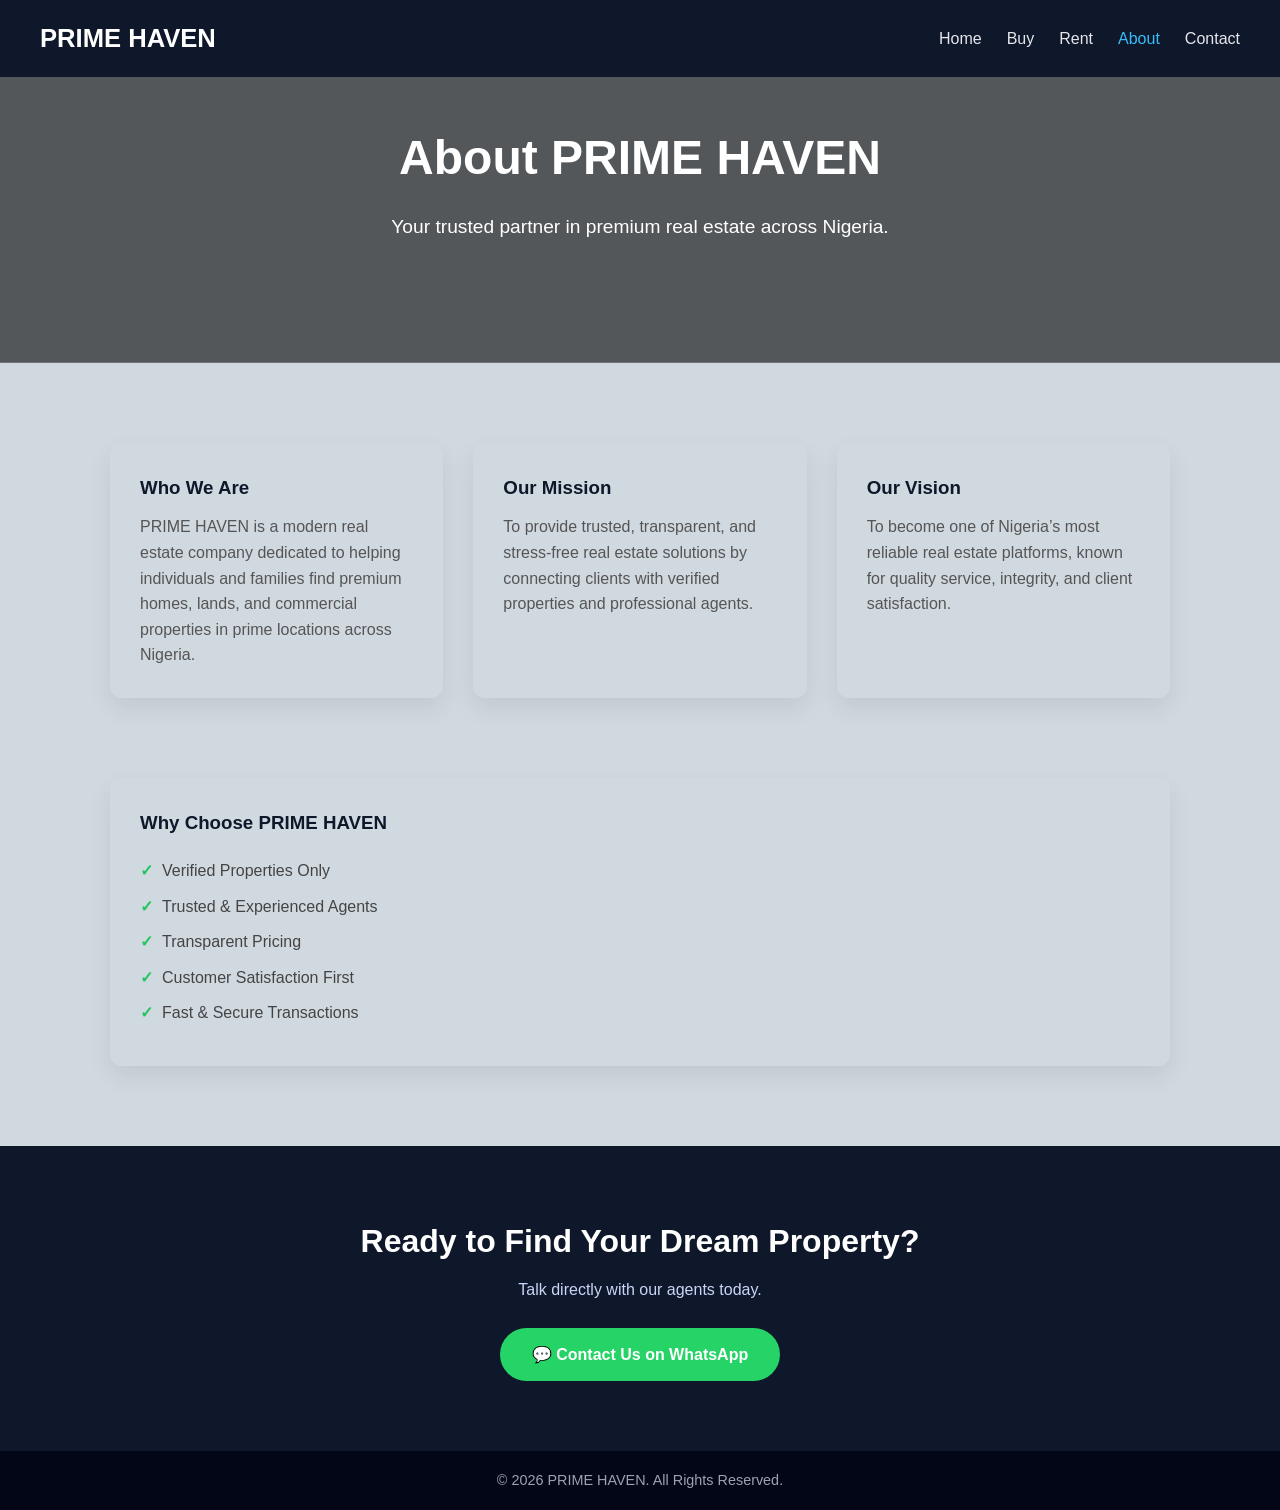
==== about us.html @ c100c232 "Add files via upload" ====
<!DOCTYPE html>
<html lang="en">
<head>
    <meta charset="UTF-8">
    <title>About Us | PRIME HAVEN</title>
    <meta name="viewport" content="width=device-width, initial-scale=1.0">
    <link rel="stylesheet" href="about us.css">
</head>
<body>

    <!-- NAVBAR -->
    <header>
        <nav class="navbar">
            <h2 class="logo">PRIME HAVEN</h2>
            <ul class="nav-links">
                <li><a href="index.html">Home</a></li>
                <li><a href="buy.html">Buy</a></li>
                <li><a href="rent.html">Rent</a></li>
                <li><a href="about us.html" class="active">About</a></li>
                <li><a href="contact.html">Contact</a></li>
            </ul>
        </nav>
    </header>

    <!-- HERO SECTION -->
    <section class="about-hero">
        <h1>About PRIME HAVEN</h1>
        <p>Your trusted partner in premium real estate across Nigeria.</p>
    </section>

    <!-- ABOUT CONTENT -->
    <section class="about-section">
        <div class="about-grid">

            <div class="about-card">
                <h3>Who We Are</h3>
                <p>
                    PRIME HAVEN is a modern real estate company dedicated to helping
                    individuals and families find premium homes, lands, and commercial
                    properties in prime locations across Nigeria.
                </p>
            </div>

            <div class="about-card">
                <h3>Our Mission</h3>
                <p>
                    To provide trusted, transparent, and stress-free real estate solutions
                    by connecting clients with verified properties and professional agents.
                </p>
            </div>

            <div class="about-card">
                <h3>Our Vision</h3>
                <p>
                    To become one of Nigeria’s most reliable real estate platforms,
                    known for quality service, integrity, and client satisfaction.
                </p>
            </div>

        </div>
    </section>

    <!-- VALUES -->
    <section class="about-section">
        <div class="about-card">
            <h3>Why Choose PRIME HAVEN</h3>
            <ul class="values-list">
                <li>Verified Properties Only</li>
                <li>Trusted & Experienced Agents</li>
                <li>Transparent Pricing</li>
                <li>Customer Satisfaction First</li>
                <li>Fast & Secure Transactions</li>
            </ul>
        </div>
    </section>

    <!-- CALL TO ACTION -->
    <section class="about-cta">
        <h2>Ready to Find Your Dream Property?</h2>
        <p>Talk directly with our agents today.</p>
        <a href="https://wa.me/2349022382090" target="_blank">
            💬 Contact Us on WhatsApp
        </a>
    </section>

    <!-- FOOTER -->
    <footer class="footer">
        <p>&copy; 2026 PRIME HAVEN. All Rights Reserved.</p>
    </footer>

</body>
</html>
---- about us.css ----
/* RESET */
* {
    margin: 0;
    padding: 0;
    box-sizing: border-box;
    font-family: Arial, Helvetica, sans-serif;
}

/* GENERAL */
body {
    background-color: #d1d9e0;
    color: #333;
    line-height: 1.6;
}

a {
    text-decoration: none;
}

/* NAVBAR */
.navbar {
    display: flex;
    justify-content: space-between;
    align-items: center;
    padding: 18px 40px;
    background: #0f172a;
    z-index: 999;
    position: fixed;
    width: 100%;
}

.logo {
    color: #fff;
    font-size: 1.6rem;
    font-weight: bold;
}

.nav-links {
    list-style: none;
    display: flex;
    gap: 25px;
}

.nav-links a {
    color: #e5e7eb;
    font-weight: 500;
}

.nav-links a:hover,
.nav-links a.active {
    color: #38bdf8;
}

/* ABOUT HERO */
.about-hero {
    background: linear-gradient(rgba(0,0,0,0.6), rgba(0,0,0,0.6)),
                url("https://images.unsplash.com/photo-1600585154340-be6161a56a0c");
    background-size: cover;
    background-position: center;
    color: #fff;
    text-align: center;
    padding: 120px 20px;
}

.about-hero h1 {
    font-size: 3rem;
    margin-bottom: 15px;
}

.about-hero p {
    font-size: 1.2rem;
    max-width: 700px;
    margin: auto;
}

/* ABOUT SECTION */
.about-section {
    max-width: 1100px;
    margin: 80px auto;
    padding: 0 20px;
}

/* GRID */
.about-grid {
    display: grid;
    grid-template-columns: repeat(auto-fit, minmax(280px, 1fr));
    gap: 30px;
}

/* CARDS */
.about-card {
    background: #d1d9e0;
    padding: 30px;
    border-radius: 12px;
    box-shadow: 0 10px 25px rgba(0,0,0,0.08);
}

.about-card h3 {
    color: #0f172a;
    margin-bottom: 12px;
}

.about-card p {
    color: #555;
}

/* VALUES LIST */
.values-list {
    margin-top: 20px;
}

.values-list li {
    list-style: none;
    margin-bottom: 10px;
    padding-left: 22px;
    position: relative;
    color: #444;
}

.values-list li::before {
    content: "✓";
    position: absolute;
    left: 0;
    color: #22c55e;
    font-weight: bold;
}

/* CTA */
.about-cta {
    background: #0f172a;
    color: #fff;
    text-align: center;
    padding: 70px 20px;
}

.about-cta h2 {
    margin-bottom: 10px;
    font-size: 2rem;
}

.about-cta p {
    margin-bottom: 25px;
    color: #cbd5f5;
}

.about-cta a {
    display: inline-block;
    padding: 14px 32px;
    background: #25d366;
    color: #fff;
    border-radius: 30px;
    font-weight: bold;
}

.about-cta a:hover {
    background: #1ebe5d;
}

/* FOOTER */
.footer {
    background: #020617;
    color: #9ca3af;
    text-align: center;
    padding: 18px;
    font-size: 0.9rem;
}

/* RESPONSIVE */
@media (max-width: 768px) {
    .about-hero h1 {
        font-size: 2.2rem;
    }

    .navbar {
        flex-direction: column;
        gap: 15px;
    }
}
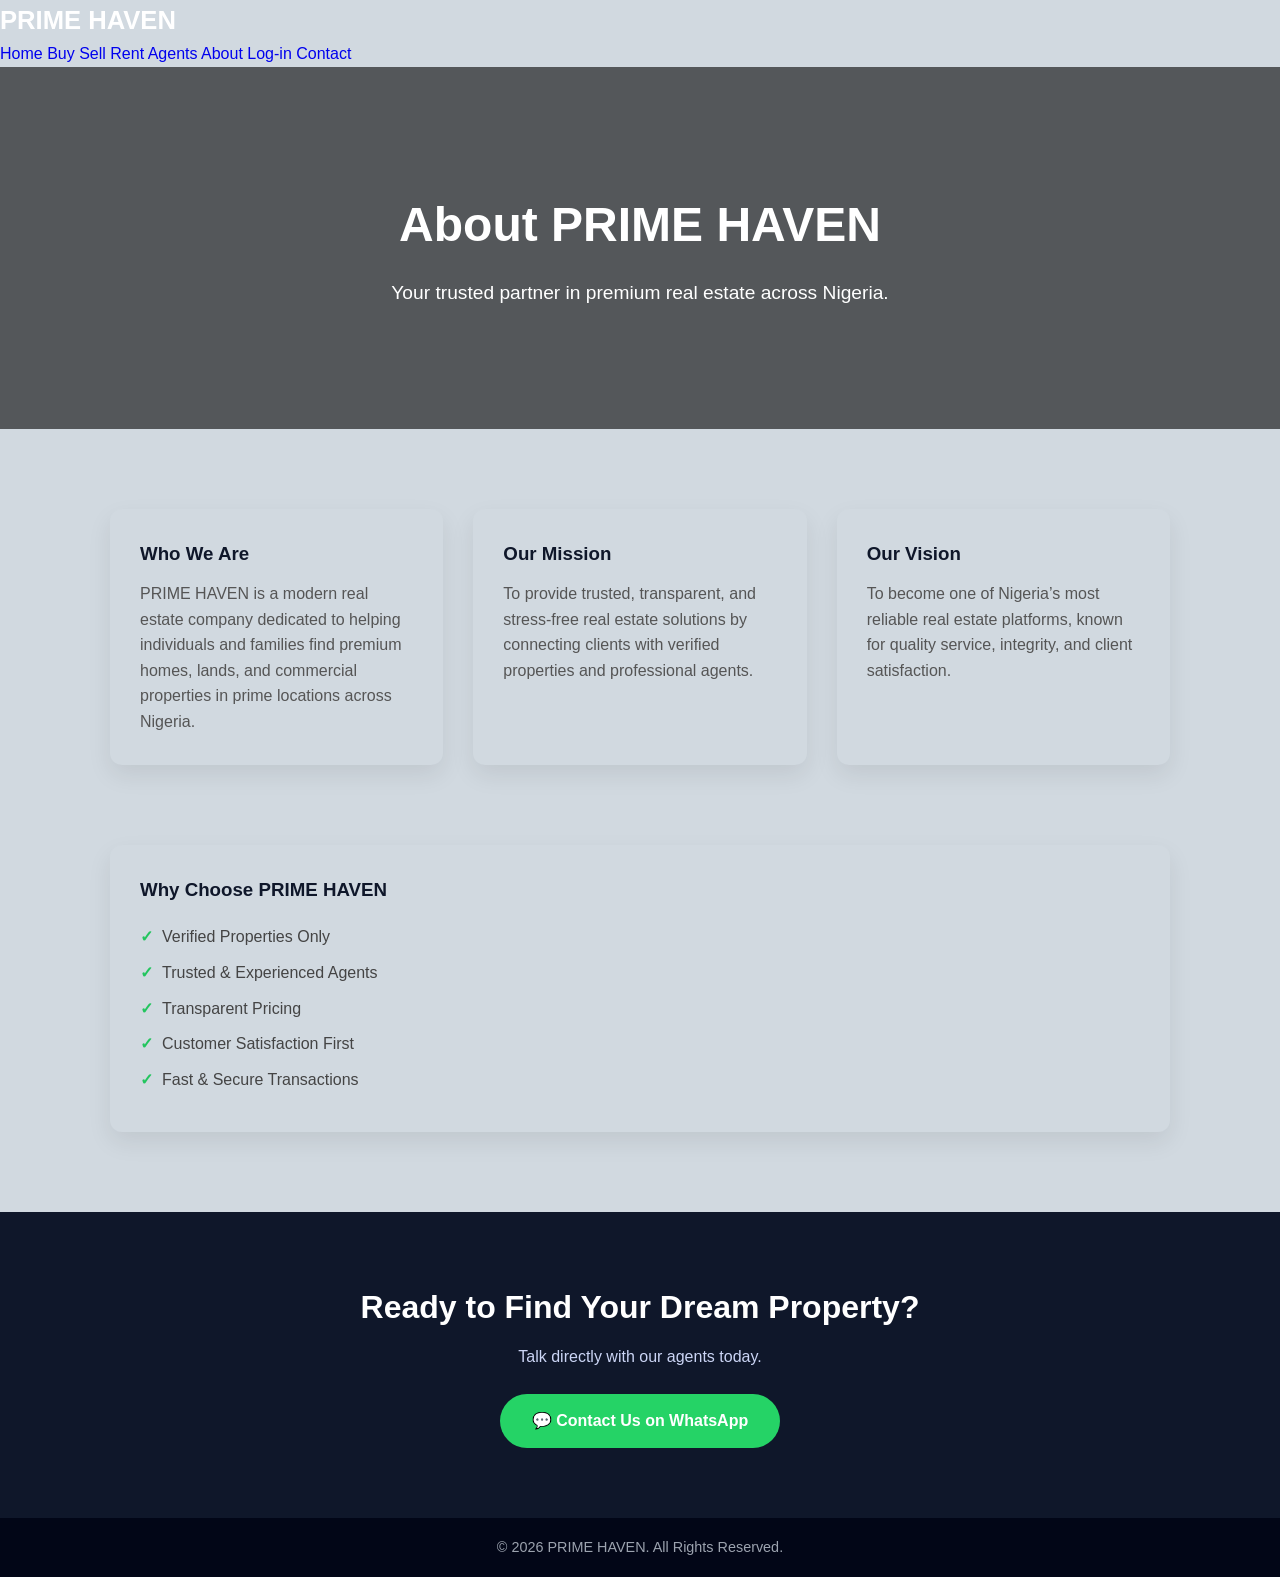
==== commit 1b93d1d2: "Refactor navbar and update links in about us.html Updated the navbar structure and added a 'Sell' li" ====
--- a/about us.html
+++ b/about us.html
@@ -9,18 +9,19 @@
 <body>
 
     <!-- NAVBAR -->
-    <header>
-        <nav class="navbar">
-            <h2 class="logo">PRIME HAVEN</h2>
-            <ul class="nav-links">
-                <li><a href="index.html">Home</a></li>
-                <li><a href="buy.html">Buy</a></li>
-                <li><a href="rent.html">Rent</a></li>
-                <li><a href="about us.html" class="active">About</a></li>
-                <li><a href="contact.html">Contact</a></li>
-            </ul>
-        </nav>
-    </header>
+    <header class="header">
+    <div class="logo">PRIME <span>HAVEN</span></div>
+    <nav class="nav">
+        <a href="index.html">Home</a>
+        <a href="buy.html">Buy</a>
+        <a href="sell.html">Sell</a>
+        <a href="rent.html">Rent</a>
+        <a href="agents.html">Agents</a>
+        <a href="about us.html">About</a>
+        <a href="login.html">Log-in</a>
+        <a href="contact.html" class="btn">Contact</a>
+    </nav>
+</header>
 
     <!-- HERO SECTION -->
     <section class="about-hero">
@@ -90,3 +91,4 @@
 
 </body>
 </html>
+
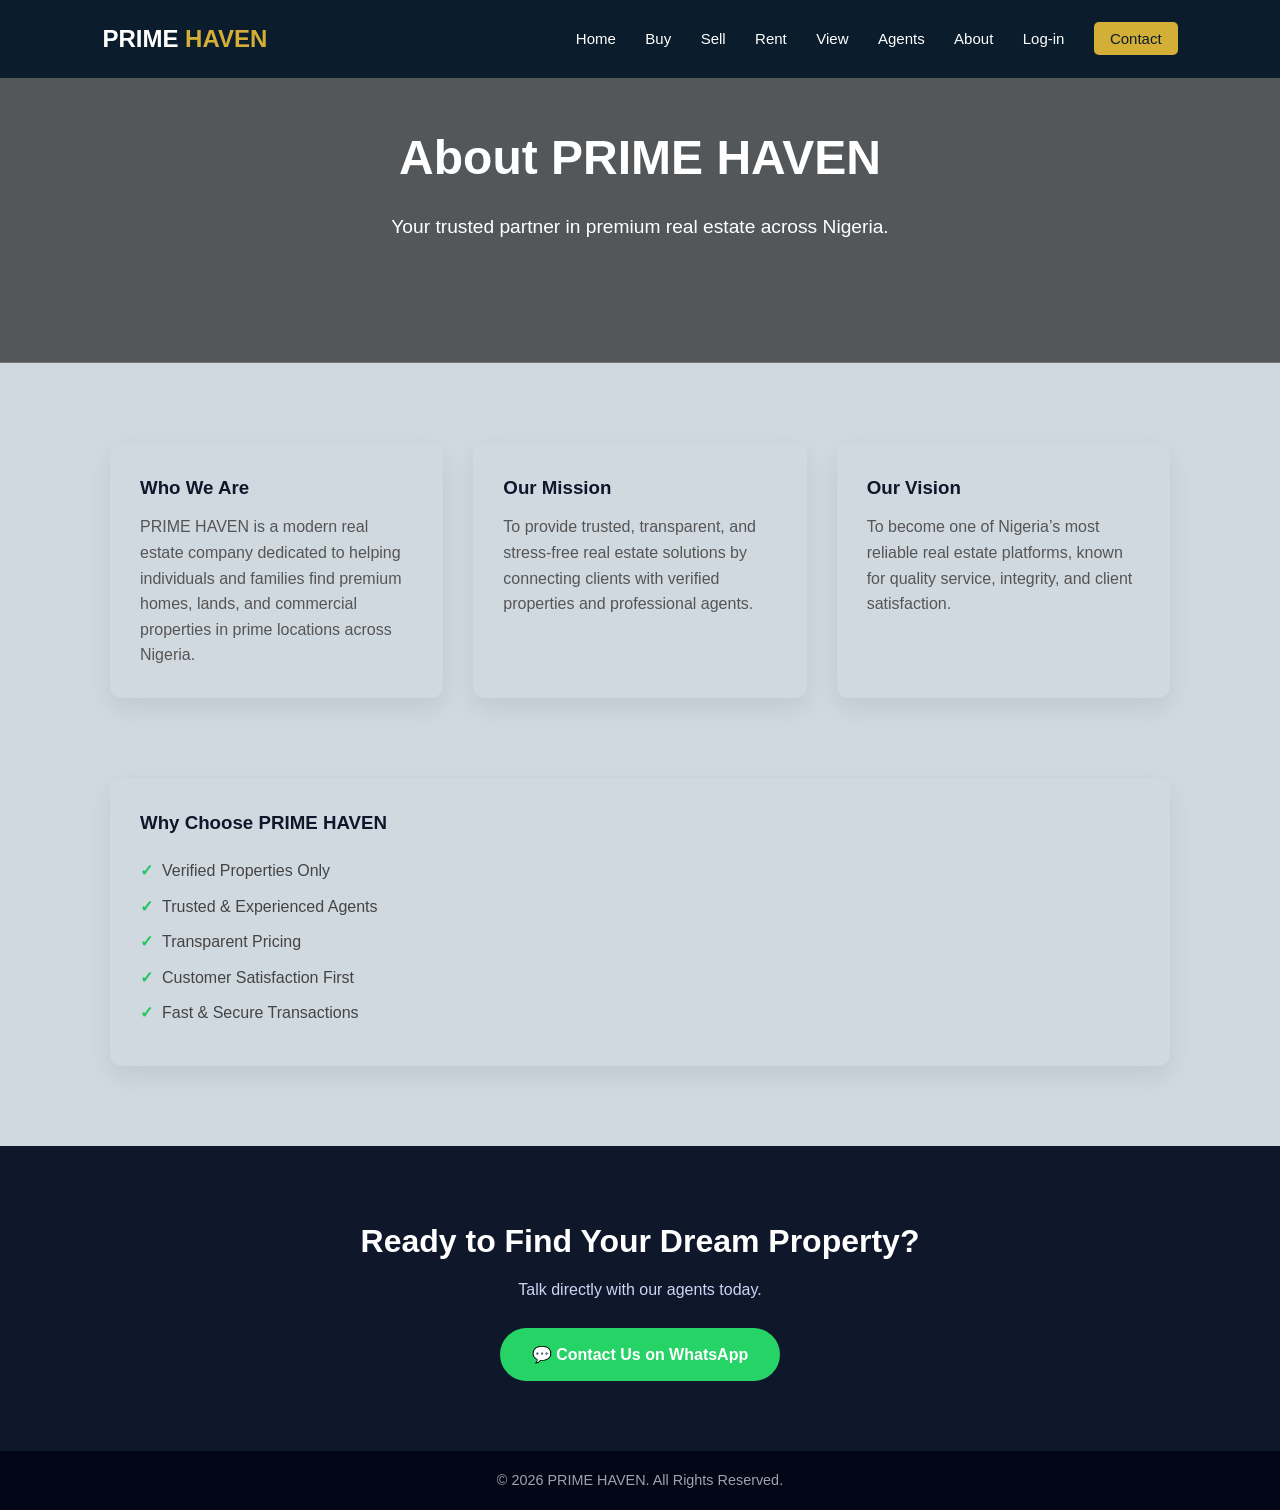
==== commit ecb5ff69: "Update navigation links in about us.html" ====
--- a/about us.html
+++ b/about us.html
@@ -9,20 +9,20 @@
 <body>
 
     <!-- NAVBAR -->
-    <header class="header">
+   <header class="header">
     <div class="logo">PRIME <span>HAVEN</span></div>
     <nav class="nav">
         <a href="index.html">Home</a>
         <a href="buy.html">Buy</a>
         <a href="sell.html">Sell</a>
         <a href="rent.html">Rent</a>
+        <a href="Virtual tour .html">View</a>
         <a href="agents.html">Agents</a>
         <a href="about us.html">About</a>
         <a href="login.html">Log-in</a>
         <a href="contact.html" class="btn">Contact</a>
     </nav>
 </header>
-
     <!-- HERO SECTION -->
     <section class="about-hero">
         <h1>About PRIME HAVEN</h1>
@@ -92,3 +92,4 @@
 </body>
 </html>
 
+
--- a/about us.css
+++ b/about us.css
@@ -18,37 +18,44 @@
 }
 
 /* NAVBAR */
-.navbar {
+.header {
     display: flex;
     justify-content: space-between;
     align-items: center;
-    padding: 18px 40px;
-    background: #0f172a;
+    padding: 20px 8%;
+    background: #0b1c2d;
     z-index: 999;
     position: fixed;
     width: 100%;
 }
 
 .logo {
-    color: #fff;
-    font-size: 1.6rem;
-    font-weight: bold;
+    font-size: 24px;
+    font-weight: 700;
+    color: #ffffff;
 }
 
-.nav-links {
-    list-style: none;
-    display: flex;
-    gap: 25px;
+.logo span {
+    color: #d4af37; /* Gold accent */
 }
 
-.nav-links a {
-    color: #e5e7eb;
-    font-weight: 500;
+.nav a {
+    color: #ffffff;
+    margin-left: 25px;
+    font-size: 15px;
+    transition: color 0.3s ease;
 }
 
-.nav-links a:hover,
-.nav-links a.active {
-    color: #38bdf8;
+.nav a:hover {
+    color: #d4af37;
+}
+
+.nav .btn {
+    background: #d4af37;
+    color: #0b1c2d;
+    padding: 8px 16px;
+    border-radius: 5px;
+    font-weight: 500;
 }
 
 /* ABOUT HERO */
@@ -176,3 +183,4 @@
         gap: 15px;
     }
 }
+
